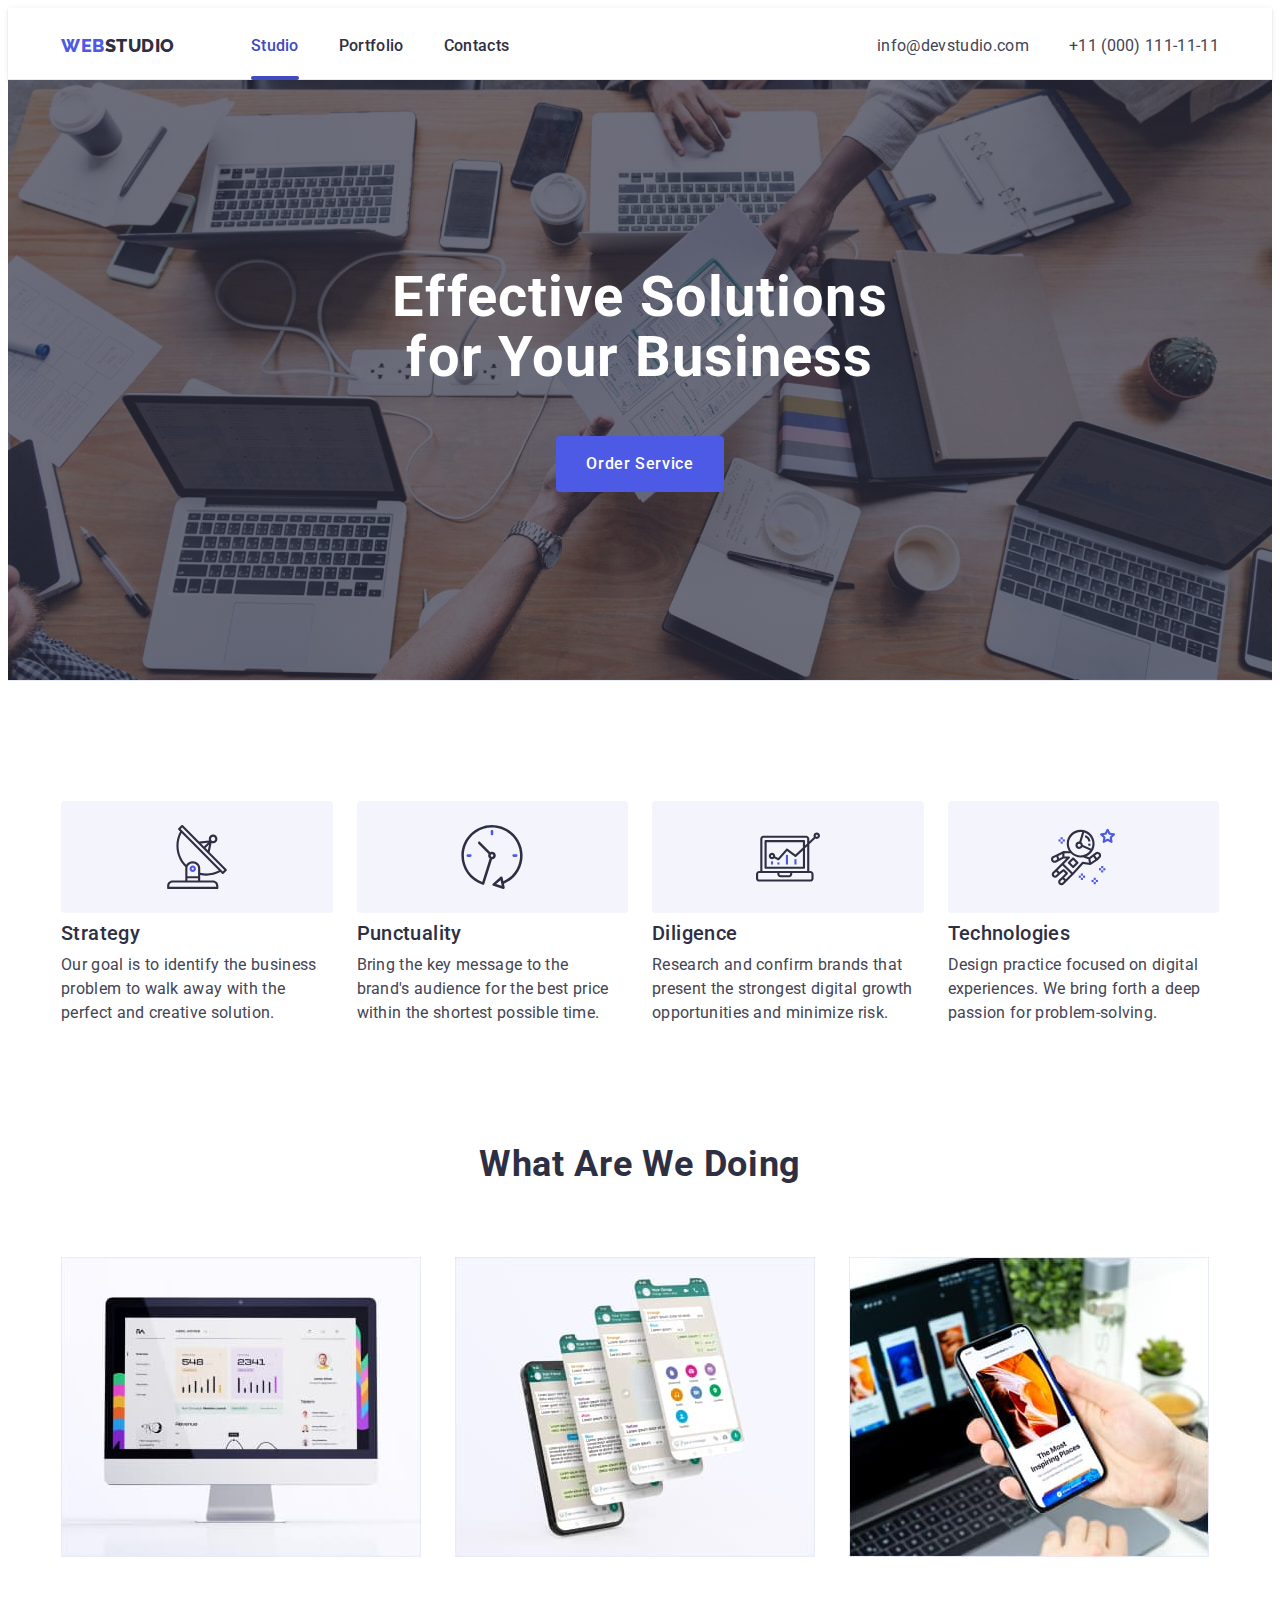
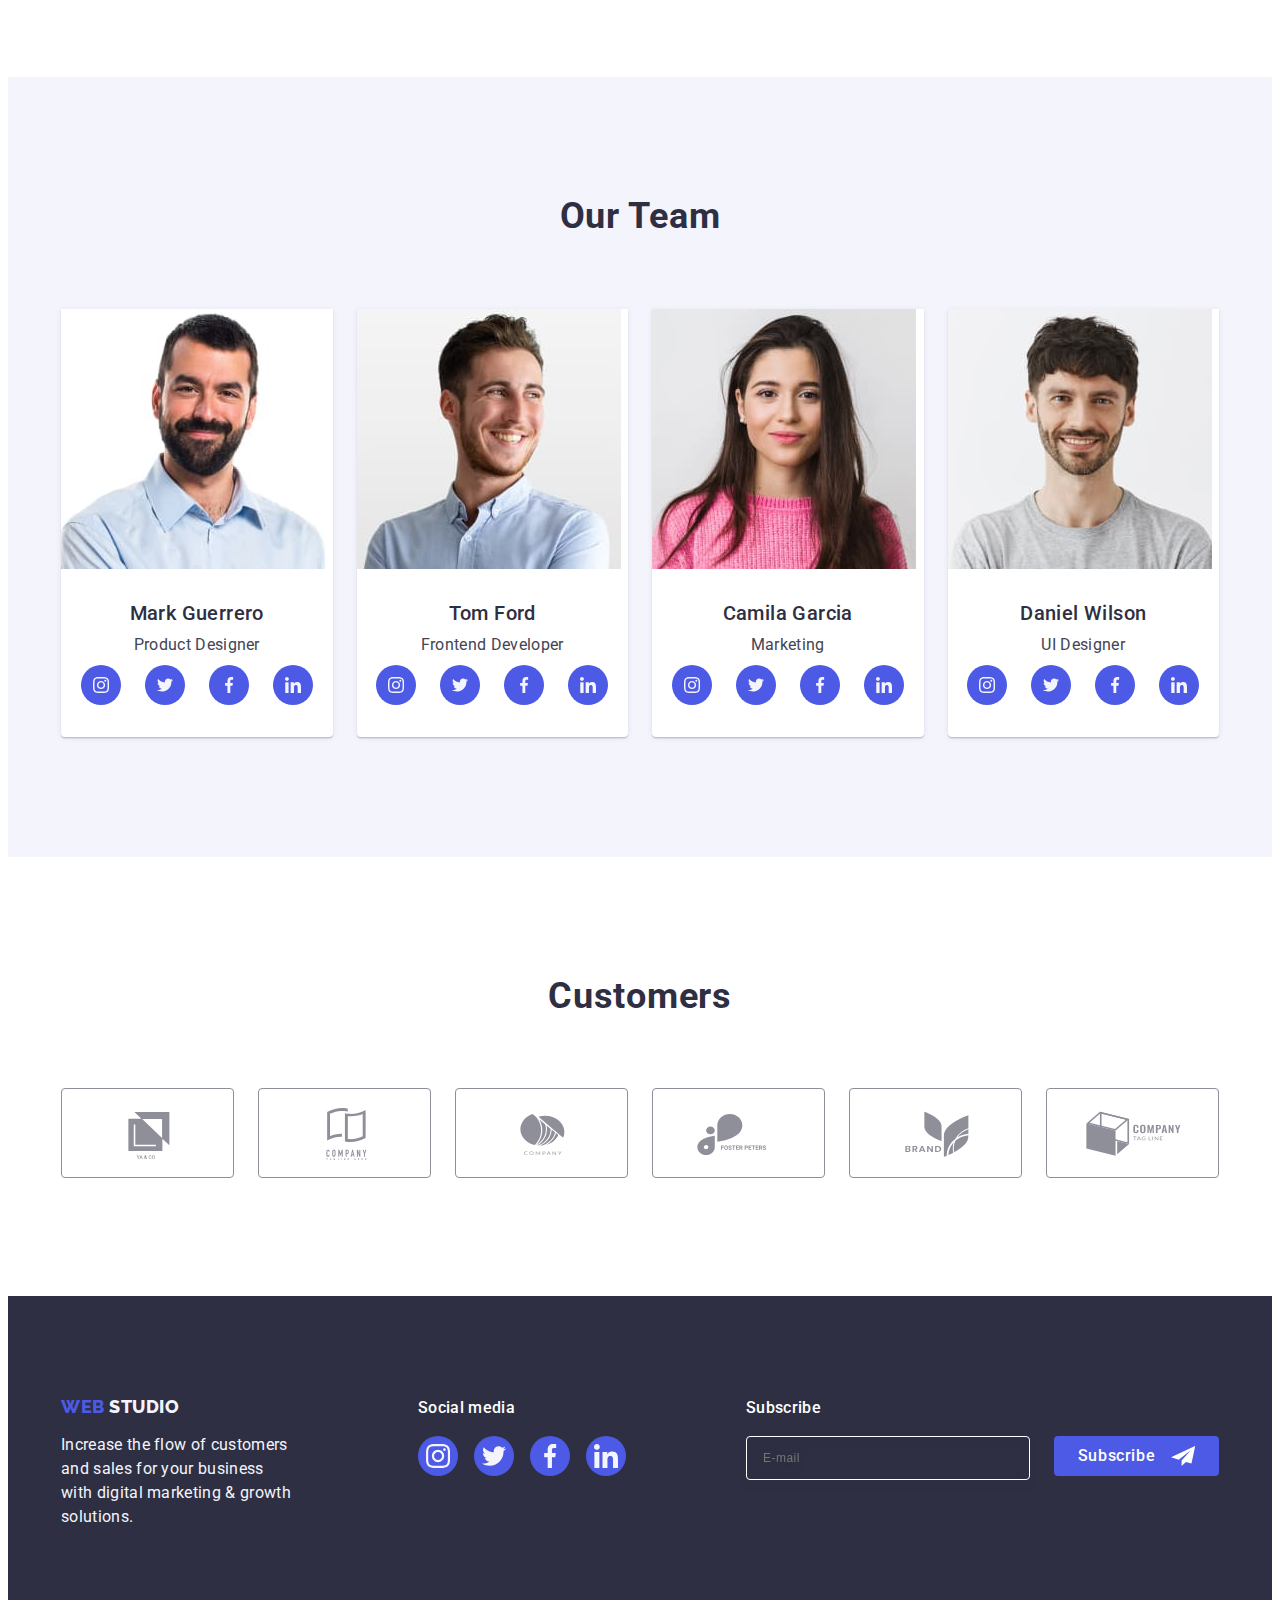
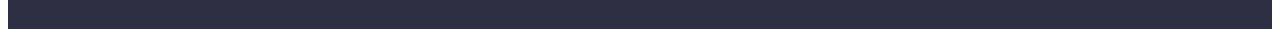
==== index.html @ f52eaccc "1" ====
<!DOCTYPE html>
<html lang="en">
  <head>
    <meta charset="UTF-8" />
    <meta http-equiv="X-UA-Compatible" content="IE=edge" />
    <meta name="viewport" content="width=device-width, initial-scale=1.0" />
    <title>Studio</title>
    <link rel="stylesheet" href="https://cdnjs.cloudflare.com/ajax/libs/modern-normalize/1.1.0/modern-normalize.min.css"
      integrity="sha512-wpPYUAdjBVSE4KJnH1VR1HeZfpl1ub8YT/NKx4PuQ5NmX2tKuGu6U/JRp5y+Y8XG2tV+wKQpNHVUX03MfMFn9Q=="
      crossorigin="anonymous" referrerpolicy="no-referrer" />
<link rel="preconnect" href="https://fonts.googleapis.com">
<link rel="preconnect" href="https://fonts.gstatic.com" crossorigin>
<link href="https://fonts.googleapis.com/css2?family=Raleway:wght@800&family=Roboto:wght@400;500;700;900&display=swap"
  rel="stylesheet">
    <link rel="stylesheet" href="./css/styles.css">
  </head>
  <body>
    <!-- head -->
    <header class="header-conteiner">
      <div class="page-header-conteiner container">
        <nav class="page-nav">
          <a class="logo link" href="./index.html">Web<span class="black-logo">Studio</span></a>
         <ul class="menu list">
          <li class="menu-item">
            <a class="menu-link link head-menu-title" href="./index.html">Studio</a>
         </li>
          <li class="menu-item">
           <a class="menu-link link" href="./portfolio.html">Portfolio</a>
         </li>
          <li class="menu-item">
           <a class="menu-link link" href="">Contacts</a>
         </li>
         </ul>
        </nav>
        <address class="emeil-tel">
          <ul class="list address-contact">
            <li>
              <a class="contacts-link link" href="mailto:info@devstudio.com">info@devstudio.com</a>
            </li> 
            <li>
              <a class="contacts-link link" href="tel:+110001111111">+11 (000) 111-11-11</a>
            </li>
          </ul>
        </address>
      </div>
    </header>
    <!-- Main -->
<main>
  <!-- titel  1-->
      <section class="section-head">
        <div class="container hero-fone">
        <h1 class="main-title">Effective Solutions for Your Business</h1>
        <button type="button" class="open-btn modal-btm" data-modal-open>Order Service</button>
      </div>
      </section>
      <!-- competencies 2 -->
     <section class="competencies">
      <div class="container">
      <h2 hidden class="big-titel">Our Advantages</h2>
      <ul class="list competencies-list">
        <li class="competencies-bloc"> 
          <div class="competencies-conainer">
          <svg width="64" height="64">
            <use href="./images/icons.svg#icon-Strategy"></use>
          </svg>
          </div>
          <h3 class="titel-list">Strategy</h3>
          <p class="paragraph-comp">
            Our goal is to identify the business problem to walk away with the
            perfect and creative solution.
          </p>
        </li>
        <li class="competencies-bloc">
          <div class="competencies-conainer">
          <svg width="64" height="64">
            <use href="./images/icons.svg#icon-Punctuality"></use>
          </svg>
        </div>
          <h3 class="titel-list">Punctuality</h3>
          <p class="paragraph-comp">
            Bring the key message to the brand's audience for the best price
            within the shortest possible time.
          </p>
        </li>
        <li class="competencies-bloc">
          <div class="competencies-conainer">
          <svg  width="64" height="64">
            <use href="./images/icons.svg#icon-Diligence"></use>
          </svg>
          </div>
          <h3 class="titel-list ">Diligence</h3>
          <p class="paragraph-comp">
           Research and confirm brands that present the strongest digital growth
           opportunities and minimize risk.
          </p>
        </li>
        <li class="competencies-bloc">
          <div class="competencies-conainer">
          <svg width="64" height="64">
            <use href="./images/icons.svg#icon-Technologies"></use>
          </svg>
          </div>
          <h3 class="titel-list">Technologies</h3>
          <p class="paragraph-comp">
            Design practice focused on digital experiences. We bring forth a deep
           passion for problem-solving.
          </p>
        </li>
      </ul>
    </div>
    </section>
    <!-- skills 3-->
    <section class="skils-box">
      <div class="container">
      <h2 class="big-titel">What are we doing</h2>
      <ul class="list competencies-list">
       <li class="skils-list"> 
          <img src="./images/pc.jpg" 
          alt="computer" 
          width="360"> 
        </li>
       <li class="skils-list"> 
         <img src="./images/application.jpg" 
          alt="application" 
          width="360"> 
        </li>
        <li class="skils-list"> 
          <img src="./images/smart.jpg" 
          alt="smartphone" 
          width="360"> 
        </li>
      </ul>
    </div>
    </section>
    <!-- Team 4 -->
    <section class="team-box">
      <div class="container">
      <h2 class="big-titel">Our Team</h2>
      <ul class="list people-img">
        <li class="people-list">
            <img src="./images/mark-guerrero.jpg" 
            alt="Mark Guerrero" 
            Width="264">
            <div class="name-prof">
            <h3 class="titel-list title-teame">Mark Guerrero</h3>
          <p class="small-text">Product Designer</p>
          <ul class="social-list">
            <li class="social-list-item list">
              <a rel="stylesheet" href="" class="social-list-link social-icon-bg">
                <svg class="social-list-icon" aria-label="icon instagram" width="16" height="16">
                  <use href="./images/icons.svg#icon-instagram"></use>
                </svg>
              </a>
            </li>
            <li class="social-list-item list">
              <a rel="stylesheet" href="" class="social-list-link social-icon-bg">
                <svg class="social-list-icon" aria-label="icon twitter" width="16" height="16">
                  <use href="./images/icons.svg#icon-twitter"></use>
                </svg>
              </a>
            </li>
            <li class="social-list-item list">
              <a rel="stylesheet" href="" class="social-list-link social-icon-bg">
                <svg class="social-list-icon" aria-label="icon facebook" width="16" height="16">
                  <use href="./images/icons.svg#icon-facebook"></use>
                </svg>
              </a>
            </li>
            <li class="social-list-item list">
              <a rel="stylesheet" href="" class="social-list-link social-icon-bg">
                <svg class="social-list-icon" aria-label="icon inkedin" width="16" height="16">
                  <use href="./images/icons.svg#icon-linkedin"></use>
                </svg>
              </a>
            </li>
          </ul>
            </div>
        </li>
        <li class="people-list">
          <img src="./images/tom-ford.jpg" 
          alt="Tom Ford" 
          Width="264">
          <div class="name-prof">
          <h3 class="titel-list title-teame">Tom Ford</h3>
          <p class="small-text">Frontend Developer</p>
          <ul class="social-list">
            <li class="social-list-item list">
              <a rel="stylesheet" href="" class="social-list-link social-icon-bg">
                <svg class="social-list-icon" aria-label="icon instagram" width="16" height="16">
                  <use href="./images/icons.svg#icon-instagram"></use>
                </svg>
              </a>
            </li>
            <li class="social-list-item list">
              <a rel="stylesheet" href="" class="social-list-link social-icon-bg">
                <svg class="social-list-icon" aria-label="icon twitter" width="16" height="16">
                  <use href="./images/icons.svg#icon-twitter"></use>
                </svg>
              </a>
            </li>
            <li class="social-list-item list">
              <a rel="stylesheet" href="" class="social-list-link social-icon-bg">
                <svg class="social-list-icon" aria-label="icon facebook" width="16" height="16">
                  <use href="./images/icons.svg#icon-facebook"></use>
                </svg>
              </a>
            </li>
            <li class="social-list-item list">
              <a rel="stylesheet" href="" class="social-list-link social-icon-bg">
                <svg class="social-list-icon" aria-label="icon inkedin" width="16" height="16">
                  <use href="./images/icons.svg#icon-linkedin"></use>
                </svg>
              </a>
            </li>
          </ul>
        </div>
        </li>
        <li class="people-list">
          <img src="./images/camila-garcia.jpg" 
          alt="Camila Garcia" 
          Width="264">
          <div class="name-prof">
          <h3 class="titel-list title-teame">Camila Garcia</h3> 
          <p class="small-text">Marketing</p>
          <ul class="social-list">
            <li class="social-list-item list">
              <a rel="stylesheet" href="" class="social-list-link social-icon-bg">
                <svg class="social-list-icon" aria-label="icon instagram" width="16" height="16">
                  <use href="./images/icons.svg#icon-instagram"></use>
                </svg>
              </a>
            </li>
            <li class="social-list-item list">
              <a rel="stylesheet" href="" class="social-list-link social-icon-bg">
                <svg class="social-list-icon" aria-label="icon twitter" width="16" height="16">
                  <use href="./images/icons.svg#icon-twitter"></use>
                </svg>
              </a>
            </li>
            <li class="social-list-item list">
              <a rel="stylesheet" href="" class="social-list-link social-icon-bg">
                <svg class="social-list-icon" aria-label="icon facebook" width="16" height="16">
                  <use href="./images/icons.svg#icon-facebook"></use>
                </svg>
              </a>
            </li>
            <li class="social-list-item list">
              <a rel="stylesheet" href="" class="social-list-link social-icon-bg">
                <svg class="social-list-icon" aria-label="icon inkedin" width="16" height="16">
                  <use href="./images/icons.svg#icon-linkedin"></use>
                </svg>
              </a>
            </li>
          </ul>
        </div>
        </li>
        <li class="people-list">
          <img src="./images/daniel-wilson.jpg" 
          alt="Daniel Wilson" 
          Width="264">
          <div class="name-prof">
          <h3 class="titel-list title-teame">Daniel Wilson</h3>
          <p class="small-text">UI Designer</p>
          <ul class="social-list">
            <li class="social-list-item list">
              <a rel="stylesheet" href="" class="social-list-link social-icon-bg">
                <svg class="social-list-icon" aria-label="icon instagram" width="16" height="16">
                  <use href="./images/icons.svg#icon-instagram"></use>
                </svg>
              </a>
            </li>
            <li class="social-list-item list">
              <a rel="stylesheet" href="" class="social-list-link social-icon-bg">
                <svg class="social-list-icon" aria-label="icon twitter" width="16" height="16">
                  <use href="./images/icons.svg#icon-twitter"></use>
                </svg>
              </a>
            </li>
            <li class="social-list-item list">
              <a rel="stylesheet" href="" class="social-list-link social-icon-bg">
                <svg class="social-list-icon" aria-label="icon facebook" width="16" height="16">
                  <use href="./images/icons.svg#icon-facebook"></use>
                </svg>
              </a>
            </li>
            <li class="social-list-item list">
              <a rel="stylesheet" href="" class="social-list-link social-icon-bg">
                <svg class="social-list-icon" aria-label="icon Linkedin" width="16" height="16">
                  <use href="./images/icons.svg#icon-linkedin"></use>
                </svg>
              </a>
            </li>
          </ul>
        </div>
        </li>
      </ul>
    </div>
    </section>
    <!--  COSTOMERS 5 -->
    <section class="customers-section">
      <div class="container customers-box">
        <h2 class="big-titel customers-title">Customers</h2>
          <ul class="svg-customers-list">
            <li class="svg-costomers-icon list">
              <a href="" class="customers-link">
                <svg class="svg-customers" width="104" height="56">
                  <use href="./images/icons.svg#icon-Logo"></use>
                </svg>
              </a>
            </li>
            <li class="svg-costomers-icon list">
              <a href="" class="customers-link">
                <svg class="svg-customers" width="104" height="56">
                  <use href="./images/icons.svg#icon-Logo2"></use>
                </svg>
              </a>
            </li>
            <li class="svg-costomers-icon list">
              <a href="" class="customers-link">
                <svg class="svg-customers" width="104" height="56">
                  <use href="./images/icons.svg#icon-Logo3"></use>
                </svg>
              </a>
            </li>
            <li class="svg-costomers-icon list">
              <a href="" class="customers-link">
                <svg class="svg-customers" width="104" height="56">
                  <use href="./images/icons.svg#icon-Logo4"></use>
                </svg>
              </a>
            </li>
            <li class="svg-costomers-icon list">
              <a href="" class="customers-link">
                <svg class="svg-customers" width="104" height="56">
                  <use href="./images/icons.svg#icon-Logo5"></use>
                </svg>
              </a>
            </li>
            <li class="svg-costomers-icon list">
              <a href="" class="customers-link">
                <svg class="svg-customers" width="104" height="56">
                  <use href="./images/icons.svg#icon-Logo6" ></use>
                </svg>
              </a>
            </li>
          </ul>
      </div>
    </section>
  </main>
  <!-- footer -->
    <footer class="foorer-box">
      <div class="container foorer-box-social">
        <div class="box-logo-footer">
          <a class="link logo link-footer" href="./index.html">Web <span class="white-logo">Studio</span></a>
          <p class="small-text white-text">
            Increase the flow of customers and sales for your business with digital marketing & growth solutions.
          </p>
        </div>
        <div>
          <p class="small-text tex-footer-p">Social media</p>
          <ul class="social-list social-list-footer">
            <li class="social-list-item list">
              <a rel="stylesheet" href="" class="social-list-link footer-br">
                <svg class="social-list-icon" aria-label="icon instagram" width="24" height="24">
                  <use href="./images/icons.svg#icon-instagram"></use>
                </svg>
              </a>
            </li>
            <li class="social-list-item list">
              <a rel="stylesheet" href="" class="social-list-link footer-br">
                <svg class="social-list-icon" aria-label="icon twitter" width="24" height="24">
                  <use href="./images/icons.svg#icon-twitter"></use>
                </svg>
              </a>
            </li>
            <li class="social-list-item list">
              <a rel="stylesheet" href="" class="social-list-link footer-br">
                <svg class="social-list-icon" aria-label="icon facebook" width="24" height="24">
                  <use href="./images/icons.svg#icon-facebook"></use>
                </svg>
              </a>
            </li>
            <li class="social-list-item list">
              <a rel="stylesheet" href="" class="social-list-link footer-br">
                <svg class="social-list-icon" aria-label="icon inkedin" width="24" height="24">
                  <use href="./images/icons.svg#icon-linkedin"></use>
                </svg>
              </a>
            </li>
          </ul>
        </div>
        <div class="box-footer-contacts">
        <p class="footer-container-titl">Subscribe</p>
        <form class="form-footer-container">
<label class="form-footer-email" for="user-email-footer">
<input name="user_email" class="form-email-footer"  
  placeholder="E-mail"
  type="email"
  id="user-email-footer">
</label>
<button class="footer-btn" type="submit">Subscribe
  <svg class="footer-form-icon" width="24" height="24">
    <use href="./images/icons.svg#icon-icon-send"></use>
  </svg>
</button>
        </form>
        </div>
      </div>
    </footer>
    <div class="beckdrop is-hidden" data-modal>
     
      <div class="modal">
        <button type="button" class="modal-close-btn" data-modal-close> 
          <svg class="modal-close-icon" width="8" height="8">
          <use href="./images/icons.svg#icon-close-btn"></use>
        </svg> 
      </button>
      <p class="form-title-text">Leave your contacts and we will call you back</p>
      <form class="modal-contact-form">
        <div class="container-label-icon">
       <label for="user-name" class="modal-open-form-fieled-wraper">
        <span class="contact-form-text-menu">Name</span>
      </label>
        <div class="contact-form-input-wraper">
        <input class="input-user-name contact-form-input"
        name="user-name"
        id="user-name"
        type="text"
        required 
        pattern="[a-zA-Zа-яА-ЯіІїЇєЄґҐ`]+" 
        >
        <svg class="form-icon-svg" width="18" height="24">
          <use href="./images/icons.svg#icon-man-svg"></use>
        </svg>
      </div>
    </div>
    <div class="container-label-icon">
       <label for="user-tel" class="modal-open-form-fieled-wraper">
        <span class="contact-form-text-menu">Phone</span>
      </label>
        <div class="contact-form-input-wraper">
        <input class="input-user-name contact-form-input"
        id="user-tel"
        type="tel"
        name="user_tel" required 
        pattern="[0-9]{3}-[0-9]{3}-[0-9]{2}-[0-9]{2}"
        title="xxx-xxx-xx-xx"
        >
        <svg class="form-icon-svg" width="18" height="24">
          <use href="./images/icons.svg#icon-tel-svg"></use>
        </svg>
      </div>
      </div>
      <div class="container-label-icon">
       <label for="user-email" class="modal-open-form-fieled-wraper">
        <span class="contact-form-text-menu">Email</span>
      </label>
        <div class="contact-form-input-wraper">
        <input class="input-user-name contact-form-input"
        type="email"
        id="user-email"
        name="user_email" required>
        <svg class="form-icon-svg" width="18" height="24">
          <use href="./images/icons.svg#icon-envelope"></use>
        </svg>
        </div>
      </div>
      <div class="form-text-title">
        <label for="user-comment" class="modal-open-form-fieled-wraper">
         <span class="contact-form-text-menu">Comment</span>
        </label>
      <textarea class="contact-form-massage" 
      id="user-comment"
      name="user-comment"
      placeholder="Text input"
      ></textarea>
    </div>
    <div class="modal-form-checkbox">
      <input id="user-privacy" type="checkbox" class="contact-form-checkbox visually-hidden" name="user-privacy" value="true" required>
    <label for="user-privacy" class="modal-checkbox">
     <span class="form-modal-checkbox">
      <svg width="10" height="8">
      <use href="./images/icons.svg#icon-Checkbox"></use>
     </svg>
    </span>I accept the terms and conditions of the
    <a class="modal-form-link" href="#">Privacy Policy</a>
    </label>
    
    </div>
        <button type="submit" class="contact-form-submit">Send</button>
      </form>
      </div>
    </div>
    <script src="./js/modal.js"></script>
  </body>
</html>
---- css/styles.css ----
:root{
--font-family: inherit;
--accent-color:#404bbf;
--black-logo-titl:#2E2F42;
--icon-color:#f4f4fd;
--svg-icon-logo:#8e8f99;
--transition-duration-and-funk: 250ms cubic-bezier(0.4, 0, 0.2, 1);
--texh-decoration-small: #8e8f99;
--checkbox-decoration: #ffffff;
--checkbox-link-text-color: #4d5ae5;
}


body{
   font-family: 'Roboto', sans-serif;
     background-color: #FFFFFF;
    color: #434455
}
.list{
    list-style: none;
    padding-left: 0;
}
.link{
    text-decoration: none;
}
/* ===========================flexbox-default=============== */

h1,h2,h3,h4,p{
    margin-top: 0;
    margin-bottom: 0;
}
ul,ol{
    margin-top: 0;
    margin-bottom: 0;
    margin-left: 0;
}
img{
    display: block;
}

/* ============================containers======================== */
.container{
    width: 1158px;
    padding-left: 15px;
    padding-right: 15px;
    margin: 0 auto;
    
}

/* ======================buttons=================== */
button{
    cursor: pointer;
}
.open-btn{
        padding:15px 30px ;
        font-weight: 500;
        font-size: 16px;
        line-height: 1.5;
        display: flex;
        align-items: center;
        text-align: center;
        letter-spacing: 0.04em;
        border-radius: 4px;
       
}
.btn-filtr{
    position: relative;
    font-family: "Roboto", sans-serif;
    padding: 12px 24px;
    border-radius: 4px;
    border: 1px solid #e7e9fc;
    color: #4D5AE5;
    background: #F4F4FD;
    transition: color var(--transition-duration-and-funk), background-color var(--transition-duration-and-funk), border-color var(--transition-duration-and-funk), box-shadow var(--transition-duration-and-funk);
    
}
.btn-filtr:hover{
    box-shadow: 0px 3px 1px rgba(0, 0, 0, 0.1), 0px 2px 1px rgba(0, 0, 0, 0.08), 0px 2px 2px rgba(0, 0, 0, 0.12);
}

.btn-filtr:hover{
border: 1px solid transparent;
color: #FFFFFF;
background:var(--accent-color);
}
.btn-filtr:focus{
    border: 1px solid transparent;
    color: #FFFFFF;
        background:var(--accent-color);
        box-shadow: 0px 3px 1px rgba(0, 0, 0, 0.1), 0px 2px 1px rgba(0, 0, 0, 0.08), 0px 2px 2px rgba(0, 0, 0, 0.12);
            border-radius: 4px;
}

.modal-btm:hover{
    background:var(--accent-color);
}
.modal-btm:focus{
    background:var(--accent-color);
}
.modal-btm{
    font-family: "Roboto", sans-serif;
    color: #FFFFFF;
    background: #4D5AE5;
    display: block;
    height: 56px;
    border: none;
    margin-left: auto;
    margin-right: auto;
    transition: background-color var(--transition-duration-and-funk);
}
.modal-btm:hover{
    box-shadow: 0px 4px 4px rgba(0, 0, 0, 15);
}
.modal-btm:focus{
    box-shadow: 0px 4px 4px rgba(0, 0, 0, 15);
}
/*============================= header ==========================*/

.logo {
        font-family: 'Raleway', sans-serif;
        font-weight: 800;
        font-size: 18px;
        line-height: 1.17;
        display: flex;
        align-items: center;
        letter-spacing: 0.03em;
        text-transform: uppercase;
        color: #4D5AE5;
        }
.black-logo{
    color:var(--black-logo-titl);
}
.white-logo{
    color: #F4F4FD;
}


.menu{
    font-weight: 500;
    font-size: 16px;
    line-height: 1.5;
    letter-spacing: 0.02em;
    position: relative;
    
}
.menu-link{
    position: relative;
    padding: 24px 0;
    font-style: normal;
    font-weight: 500;
    font-size: 16px;
    line-height: 1.5;
    letter-spacing: 0.02em;
    color: #2E2F42;
    transition: color var(--transition-duration-and-funk);
    
}
.menu-link:focus{
    color: #404bbf;
}
.menu-link:hover{
    color: var(--accent-color);
}
.head-menu-title{
    color: #404bbf;
}
.head-menu-title::after{
    content:"";
    position: absolute;
    left: 0;
    bottom: -1px;
    height: 4px;
    background-color: var(--accent-color);
    border-radius: 2px;
    width: 100%;
    
    
}
.contacts-link{
    font-weight: 400;
    font-size: 16px;
    line-height: 1.5;
    letter-spacing: 0.02em;
    color: #434455;
    transition: color var(--transition-duration-and-funk);
}
.contacts-link:hover{
    color: #404bbf;
}
.contacts-link:focus{
    color: var(--accent-color);
}
.emeil-tel{
font-style: normal;
}


/* =========================header-flexbox=================*/
.page-header-conteiner{
    display:flex;
    align-items: center;
    justify-content: space-between;
    transition: box-shadow var(--transition-duration-and-funk);
    
}
.header-conteiner{
    border-bottom: 1px solid #E7E9FC;
        box-shadow: 0px 2px 1px rgba(46, 47, 66, 0.08), 0px 1px 1px rgba(46, 47, 66, 0.16), 0px 1px 6px rgba(46, 47, 66, 0.08);
}
nav{
    align-items: center;
}
.page-nav{
display: flex;
}
.menu{
display: flex;
gap: 40px
}

.logo{
    margin-right: 76px;
}


.address-contact{
display: flex;
gap: 40px;
}
header{
    padding-top: 25.5px;
    padding-bottom: 21.5px;
    border-bottom: 1px solid #e7e9fc;
}
/*==================== titel========================= */


.main-title{
    margin-bottom: 48px;
    margin-left: auto;
    margin-right: auto;
    font-size: 56px;
    line-height: 1.07;
    letter-spacing: 0.02em;
    max-width: 496px;
    color: #FFFFFF;
    text-align: center;
}
/* flexbox ======================title =========================================*/
.section-head{
    background: #2E2F42;
    max-width: 1440px;
    padding-top: 188px;
    padding-bottom: 188px;
    border-bottom: 1px solid #e7e9fc;
    background-image: linear-gradient(rgba(46, 47, 66, 0.7),rgba(46, 47, 66, 0.7)), url("../images/hero/hero-image.jpg");
        background-size: cover;
        background-position: center;
        background-repeat: no-repeat;
        margin: 0 auto;
}


/*=================================== competencies================================== */

.titel-list{
        font-weight: 500;
        font-size: 20px;
        line-height: 1.2;
        letter-spacing: 0.02em;
        margin-bottom: 8px;
        color: #2E2F42;
}
.small-text{
    font-weight: 400;
        font-size: 16px;
        line-height: 1.5;
        letter-spacing: 0.02em;
        
        order: 1;
        flex-grow: 0;
        color: #434455;
}
.competencies{
padding: 120px 0;
}
.competencies-list{
display: flex;
gap: 24px;
}
.paragraph-comp{
font-weight: 400;
    font-size: 16px;
    line-height: 1.5;
    letter-spacing: 0.02em;
    color: #434455;
    flex: none;
    order: 1;
    flex-grow: 0;
    width: 264px;
        height: 72px;
}
.competencies-conainer{
    display: flex;
    align-items: center;
    justify-content: center;
    height: 112px;
    background-color: #f4f4fd;
    border-radius: 4px;
    margin-bottom: 8px;
}

.social-icon-bg:hover{
    background: var(--accent-color);
}
.social-icon-bg:focus{
background: var(--accent-color);
}
.social-list-icon{
    fill: var(--icon-color);
}
.competencies-bloc{
    flex-basis: calc((100% - 3 * 24px) / 4);
}
.social-list-item{
    gap: 24px;
}

/* ==========================skills ========================*/
.skils-box{
    padding-bottom: 120px;
}
.skils-list{
    flex-basis: calc((100% - 48px) / 3);
}
.big-titel{
    font-weight: 700;
        font-size: 36px;
        line-height: 1.11;
        text-align: center;
        letter-spacing: 0.02em;
        text-transform: capitalize;
        margin-bottom: 72px;
         color: #2E2F42;
}
/*============================= Team========================== */
.team-box{
    padding-top: 120px;
    padding-bottom: 120px;
    background: #F4F4FD;
    margin: 0 auto;
}
.people-img{
    display: flex;
    gap: 24px;
    
}
.social-app{
    width: 10em;
        margin: 1em auto;
        background: silver;
        border-radius: 50%;
        background-color: #404bbf;
}
.people-list{
    text-align: center;
border-radius: 0px 0px 4px 4px;
width: calc((100% - 48px) / 3);
box-shadow: 0px 1px 6px rgba(46, 47, 66, 0.08), 0px 1px 1px rgba(46, 47, 66, 0.16), 0px 2px 1px rgba(46, 47, 66, 0.08);
background: #FFFFFF;
}
.name-prof{
    padding: 32px 0;
}

.title-teame{
margin-bottom: 8px;
}
.social-list{
    display: flex;
    justify-content: center;
    gap: 24px;
    padding-left: 0px;
margin-top: 8px;
}
.social-list-link{
    display: flex;
    justify-content: center;
    align-items: center;
    width: 40px;
    height: 40px;
    border-radius: 50%;
    background-color: #4D5AE5;
    transition: background-color var(--transition-duration-and-funk);
    
    

}
/* ============================COSTOMERS ===============================*/

.customers-section{
    padding-bottom: 120px;
    padding-top: 120px;
}
.customers-title{
    line-height: 1.1;
}
.svg-costomers-icon{
display: flex;
    justify-content: center;
width: calc((100% - 120px) / 6);
height: 88px;
}
.svg-customers-list{
    display: flex;
        justify-content: center;
        gap: 24px;
        padding-left: 0px;
        margin-top: 8px;
        fill: currentColor;
}
.customers-link{
    width: 100%;
    height: 100%;
    display: flex;
    justify-content: center;
    align-items: center;
    color: var(--svg-icon-logo);
    border: 1px solid #8e8f99;
    border-radius: 4px;
    fill: #8E8F99;;
    transition: border-color var(--transition-duration-and-funk), color var(--transition-duration-and-funk);

}
.customers-link:hover{
    color: var(--accent-color) ;
    border-color:var(--accent-color);
    fill: #404BBF;
}
.customers-link:focus{
    color: var(--accent-color);
    border-color: var(--accent-color);
    fill: #404BBF;
}
 /*================================== MODAL-FORM-CONTENT */
 .form-title-text{
        font-weight: 500;
        font-size: 16px;
        line-height: 1.5;
        margin-bottom: 16px;
        text-align: center;
        letter-spacing: 0.02em;
        color: var(--black-logo-titl);
 }
 .container-label-icon{
    margin-bottom: 8px;
    
 }
 .modal-open-form-fieled-wraper,
 .modal-checkbox{
    display: block;
    margin-bottom: 4px;
    font-size: 12px;
    line-height: 1.17;
    letter-spacing: 0.04em;
    color: var(--texh-decoration-small);
    
 }
 .modal-open-form-fieled-wraper{
    color: var(--svg-icon-logo);
 }
.input-user-name{
    width: 100%;
    height: 40px;
    background-color: transparent;
    outline: transparent;
    padding-left: 38px;
    outline: none;
    transition: border-color 250ms cubic-bezier(0.4, 0, 0.2, 1);
    border: 1px solid rgba(46, 47, 66, 0.4);
    border-radius: 4px;
}
.input-user-name:focus{
    border-color: #4D5AE5;
}
.input-user-name:focus + .form-icon-svg {
    fill: #4D5AE5;
}
 .contact-form-input-wraper{
    position: relative;
    height: 100%;
    width: 360px;
 }
 .contact-form-input{
    width: 100%;
    height:40px;
    border: 1px solid rgba(46, 47, 66, 0.4);
    border-radius: 4px;
    outline: transparent;
    
 }
 .contact-form-text-menu{
    font-weight: 400;
        font-size: 12px;
        line-height: 14px;
        letter-spacing: 0.01em;
        color: #8E8F99;
 }
 .contact-form-massage{
    resize: none;
    font-size: 12px;
    line-height: 1.17;
    letter-spacing: 0.04em;
    color: rgba(46, 47, 66, 0.4);
    width: 100%;
    height: 120px;
    border: 1px solid rgba(46, 47, 66, 0.2);
        border-radius: 4px;
        background-color: transparent;
        outline: transparent;
        padding: 8px 16px;
        transition: border-color var(--transition-duration-and-funk);
 }
 .contact-form-massage:focus {
    border-color: #4D5AE5;
 }
 .contact-form-submit{
    display: block;
    font-weight: 500;
    line-height: 1.5;
    letter-spacing: 0.04em;
    background: #4D5AE5;
        border-radius: 4px;
        min-width: 169px;
            height: 56px;
            color: #FFFFFF;
            margin-left: auto;
                margin-right: auto;
                margin-top: 24px;
                margin-bottom: 24px;
                background: #4D5AE5;
                border: none;
                transition: background-color var(--transition-duration-and-funk);

 }
 .contact-form-submit:hover{
    background: #404BBF;
    box-shadow: 0px 4px 4px rgba(0, 0, 0, 0.15);
        border-radius: 4px;
    
 }
 .contact-form-submit:focus {
     background: #404BBF;
    box-shadow: 0px 4px 4px rgba(0, 0, 0, 0.15);
        border-radius: 4px;
    }
 .form-icon-svg{
    display: block;
    position: absolute;
    top: 50%;
    left: 16px;
    transform: translateY(-50%);
    transition: fill 250ms cubic-bezier(0.4, 0, 0.2, 1);
 }
.form-icon-svg:checked +.input-user-name{
    fill: #4D5AE5;
}
 .contact-form-input-wraper{
    position: relative;
    display: block;
 }
 .modal-form-checkbox{
    margin-bottom: 24px;

 }
 .form-text-title{
    margin-bottom: 16px;
 }
.form-modal-checkbox{
    width: 16px;
    height: 16px;
    margin-right: 8px;
    border: 1px solid rgba(46, 47, 66, 0.4);
    border-radius: 2px;
    display: inline-flex;
    align-items: center;
    justify-content: center;
    fill: transparent;
}
.contact-form-checkbox:checked + .modal-checkbox >.form-modal-checkbox {
    background-color:var(--accent-color);
    border: none;
    fill: var(--checkbox-decoration);
    border-color: var(--accent-color);
}
.modal-form-link{
    color: var(--checkbox-link-text-color);
}
.contact-form-checkbox{
    visibility: hidden;
}

/*============================= footer===========================*/
.foorer-box{
    padding: 100px 0;
    background: #2E2F42;
}
.link-footer{
    display: inline-block;
    margin-bottom: 16px;
}

.white-text{
    max-width: 264px;
    color: #F4F4FD;
}
.footer-br:hover{
    background: #31D0AA;
}
.footer-br:focus{
    background: #31D0AA;
}
.foorer-box-social{
    display: flex;
    align-items: baseline;
    gap: 120px;
}
.tex-footer-p{
    color: #FFFFFF;
    font-weight: 500;
    margin-bottom: 16px;
}

.social-list-footer{
    gap: 16px;
}

.footer-container-titl{
    margin-bottom: 16px;
    font-weight: 500;
    font-size: 16px;
    line-height: 1.5;
    letter-spacing: 0.02em;
    color: #ffffff;
}
.form-footer-container{
    display:flex;
}
.orm-footer-email{
    margin-right: 24px;
}
.form-email-footer{
    width: 264px;
    height: 40px;
    border: 1px solid #ffffff;
    background-color: transparent;
    font-size: 12px;
    line-height: 1.5;
    letter-spacing: 0.04em;
    padding-left: 16px;
    filter: drop-shadow(0px 4px 4px rgba(0, 0, 0, 0.15));
    border-radius: 4px;
    color: #ffffff;
    placeholde: color #ffffff;
}
.footer-btn{
    display: flex;
min-width: 165px;
height: 40px;
justify-content: center;
align-items: center;
font-family: "Roboto", sans-serif;
font-size: 16px;
line-height: 1.5;
font-weight: 500;
letter-spacing: 0.04em;
color: #ffffff;
cursor: pointer;
background-color: #4D5AE5;
border: none;
border-radius: 4px;
}
.footer-form-icon{
margin-left: 16px;
}
.form-footer-email{
    margin-right: 24px;
}
/* =======================PORTFOLIO============================ */

/* ===========================MAIN ================================*/


.filter-btn{
padding: 96px 0 120px;
}
.btn-list{
    display: flex;
    justify-content: center;
    gap: 24px;
    margin-bottom: 72px
}
.project-portfolio{
display: flex;
flex-wrap: wrap;
column-gap: 24px;
row-gap: 48px;


}
.list-item-portfolio{
    transition: box-shadow var(--transition-duration-and-funk);
}
.list-item-portfolio:hover{
    box-shadow: 0px 1px 6px rgba(46, 47, 66, 0.08), 0px 1px 1px rgba(46, 47, 66, 0.16), 0px 2px 1px rgba(46, 47, 66, 0.08);
        border-radius: 0px 0px 4px 4px;
      
        
}
.list-item-portfolio{
    width: calc((100% - 48px)/3);
    
}
.emloyees-list-img-portfolio{
    position: relative;
    overflow: hidden;
    


}
.link-portfolio:hover .overlay,
.link-portfolio:focus .overlay {
    transform: translateY(0%)
}
.overlay{
    position: absolute;
    line-height: 1.5;
    letter-spacing: 0.02em;
    width: 100%;
    height: 100%;
    top: 0;
    left: 0;
    overflow: scroll;
    overflow: auto;
    background-color:#4D5AE5;;
    padding: 40px 32px;
    transform: translateY(100%);
    color: #F4F4FD;
    transition: transform var(--transition-duration-and-funk);

}
.item-box{
padding: 32px 16px;
border: 1px solid #e7e9fc;
border-top: none;
}
.link-portfolio{
    display: block;
    transition:box-shadow var(--transition-duration-and-funk);
}
.link-portfolio:hover{
    box-shadow: 0px 1px 6px rgba(46, 47, 66, 0.08), 0px 1px 1px rgba(46, 47, 66, 0.16), 0px 2px 1px rgba(46, 47, 66, 0.08);
}
.link-portfolio:focus{
    box-shadow: 0px 1px 6px rgba(46, 47, 66, 0.08), 0px 1px 1px rgba(46, 47, 66, 0.16), 0px 2px 1px rgba(46, 47, 66, 0.08);
}


.beckdrop{
    position: fixed;
    top: 0;
    left: 0;
    width: 100%;
    height: 100%;
    background-color: rgba(46, 47, 66, 0.4);
    transition: opacity var(--transition-duration-and-funk), visibility var(--transition-duration-and-funk);

}
.modal{
    width: 408px;
    min-height: 576px;
    background-color:#FCFCFC; 
    position: absolute;
    top: 50%;
    left: 50%;
    transform: translate(-50%, -50%);
    box-shadow: 0px 1px 1px rgba(0, 0, 0, 0.14),
        0px 1px 3px rgba(0, 0, 0, 0.12),
        0px 2px 1px rgba(0, 0, 0, 0.2);
        border-radius: 4px;
        padding: 72px 24px 24px 24px;
        transition: transform var(--transition-duration-and-funk);

}
.modal-close-btn{
    position: absolute;
    top: 24px;
    right: 24px;
    display: flex;
    align-items: center;
    justify-content: center;
    width: 24px;
    height: 24px;
    padding: 0;
    background: #E7E9FC;
        border: 1px solid rgba(0, 0, 0, 0.1);
        border-radius: 50%;
        transition: background-color var(--transition-duration-and-funk), border var(--transition-duration-and-funk);
}
.modal-close-btn:hover,
.modal-close-btn:focus{
    background: #404BBF;
    border: none;
    fill: #ffffff
}
.is-hidden{
    opacity: 0;
    visibility: hidden;
    pointer-events: none;
}
.modal-close-icon{
    transition: fill var(--transition-duration-and-funk);
}
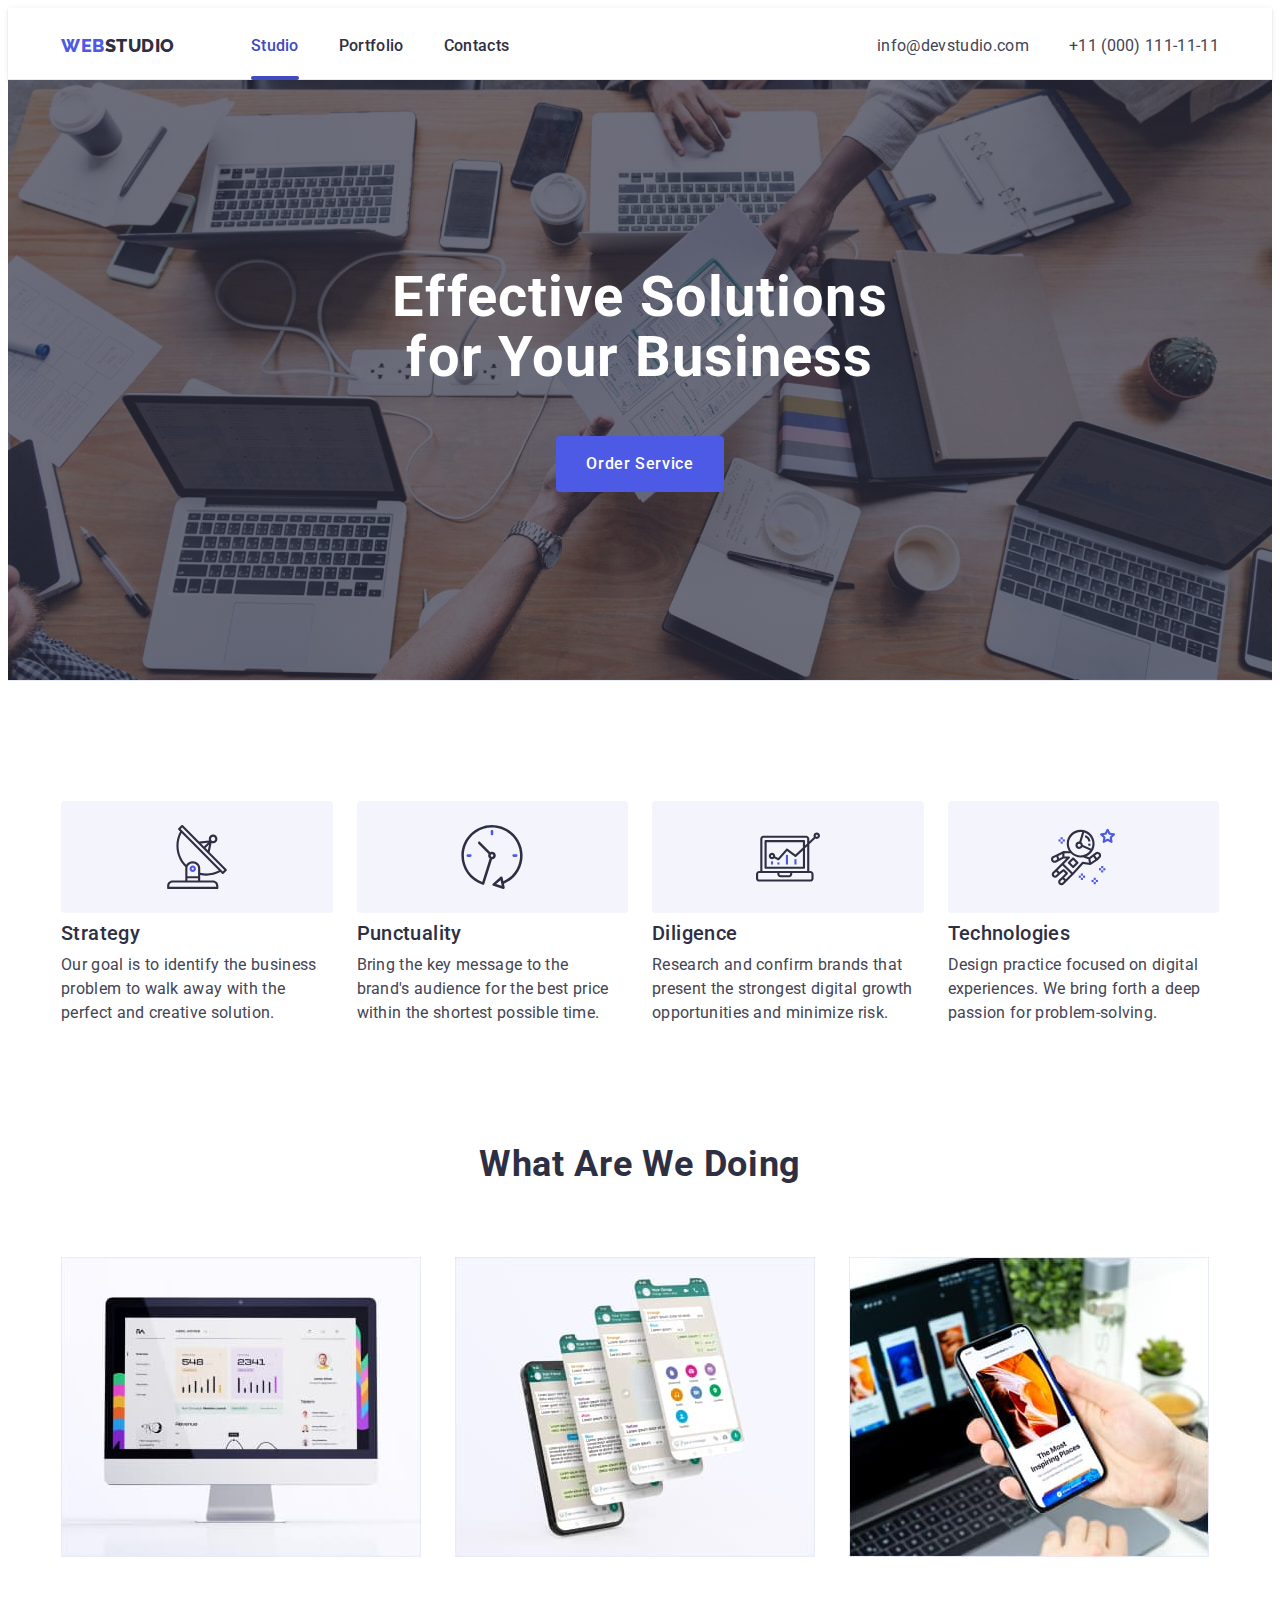
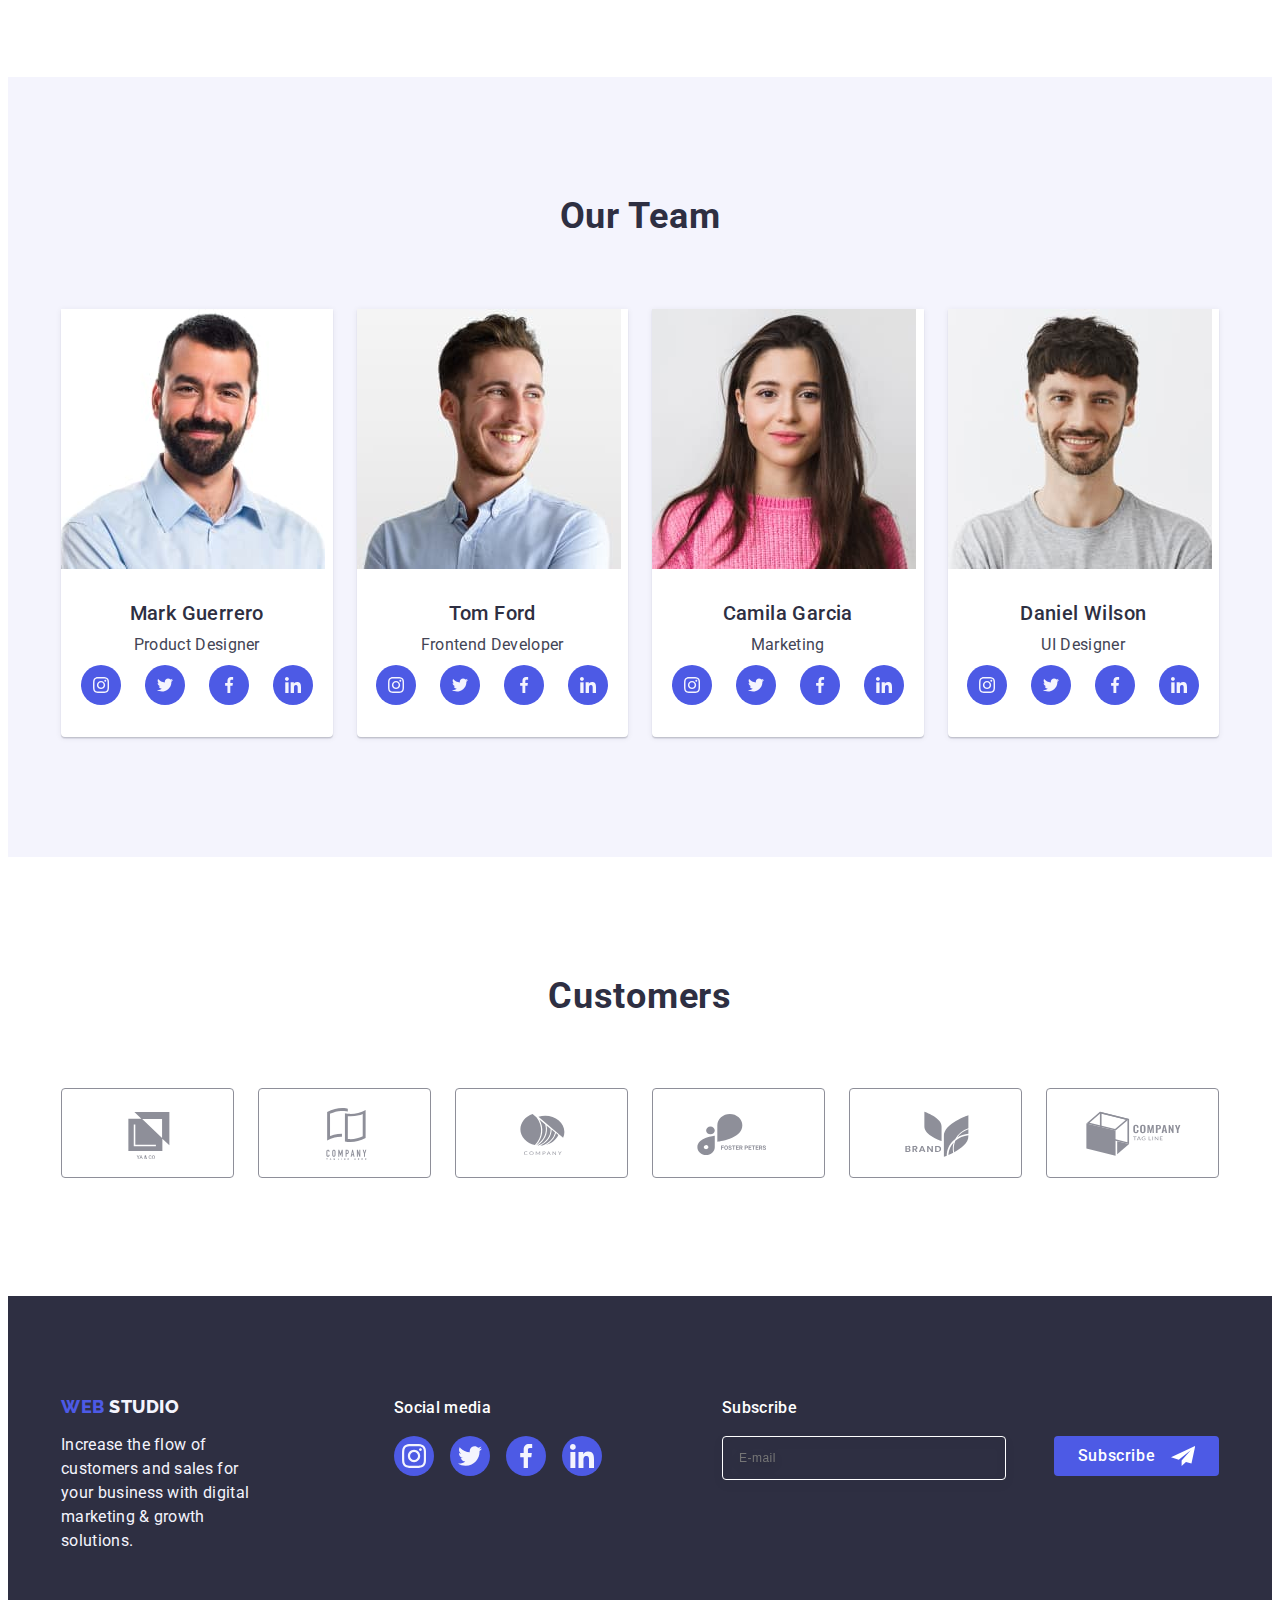
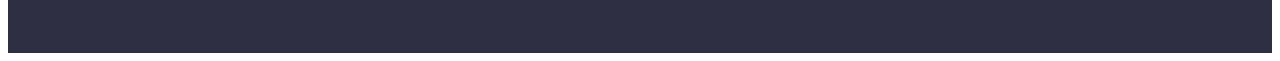
==== commit 291a0f1d: "1111" ====
--- a/index.html
+++ b/index.html
@@ -393,7 +393,7 @@
         <p class="footer-container-titl">Subscribe</p>
         <form class="form-footer-container">
 <label class="form-footer-email" for="user-email-footer">
-<input name="user_email" class="form-email-footer"  
+<input name="user" class="form-email-footer"  
   placeholder="E-mail"
   type="email"
   id="user-email-footer">
@@ -430,7 +430,7 @@
         pattern="[a-zA-Zа-яА-ЯіІїЇєЄґҐ`]+" 
         >
         <svg class="form-icon-svg" width="18" height="24">
-          <use href="./images/icons.svg#icon-man-svg"></use>
+          <use href="./images/icons.svg#icon-Vector-man"></use>
         </svg>
       </div>
     </div>
@@ -476,10 +476,10 @@
       ></textarea>
     </div>
     <div class="modal-form-checkbox">
-      <input id="user-privacy" type="checkbox" class="contact-form-checkbox visually-hidden" name="user-privacy" value="true" required>
+      <input id="user-privacy" type="checkbox" class="visually-hidden" name="user-privacy" value="true" required>
     <label for="user-privacy" class="modal-checkbox">
      <span class="form-modal-checkbox">
-      <svg width="10" height="8">
+      <svg class="icon-checkbox-custom" width="10" height="8">
       <use href="./images/icons.svg#icon-Checkbox"></use>
      </svg>
     </span>I accept the terms and conditions of the
--- a/css/styles.css
+++ b/css/styles.css
@@ -588,7 +588,7 @@
     justify-content: center;
     fill: transparent;
 }
-.contact-form-checkbox:checked + .modal-checkbox >.form-modal-checkbox {
+.visually-hidden:checked + .modal-checkbox > .form-modal-checkbox > .icon-checkbox-custom {
     background-color:var(--accent-color);
     border: none;
     fill: var(--checkbox-decoration);
@@ -597,9 +597,20 @@
 .modal-form-link{
     color: var(--checkbox-link-text-color);
 }
-.contact-form-checkbox{
-    visibility: hidden;
-}
+.visually-hidden {
+    /* position: absolute;
+    width: 1px;
+    height: 1px;
+    margin: -1px;
+    border: 0;
+    padding: 0;
+
+    white-space: nowrap;
+    clip-path: inset(100%);
+    clip: rect(0 0 0 0);
+    overflow: hidden; */
+}
+
 
 /*============================= footer===========================*/
 .foorer-box{
@@ -646,6 +657,7 @@
 }
 .form-footer-container{
     display:flex;
+    gap: 24px;
 }
 .orm-footer-email{
     margin-right: 24px;
@@ -662,10 +674,9 @@
     filter: drop-shadow(0px 4px 4px rgba(0, 0, 0, 0.15));
     border-radius: 4px;
     color: #ffffff;
-    placeholde: color #ffffff;
 }
 .footer-btn{
-    display: flex;
+display: flex;
 min-width: 165px;
 height: 40px;
 justify-content: center;
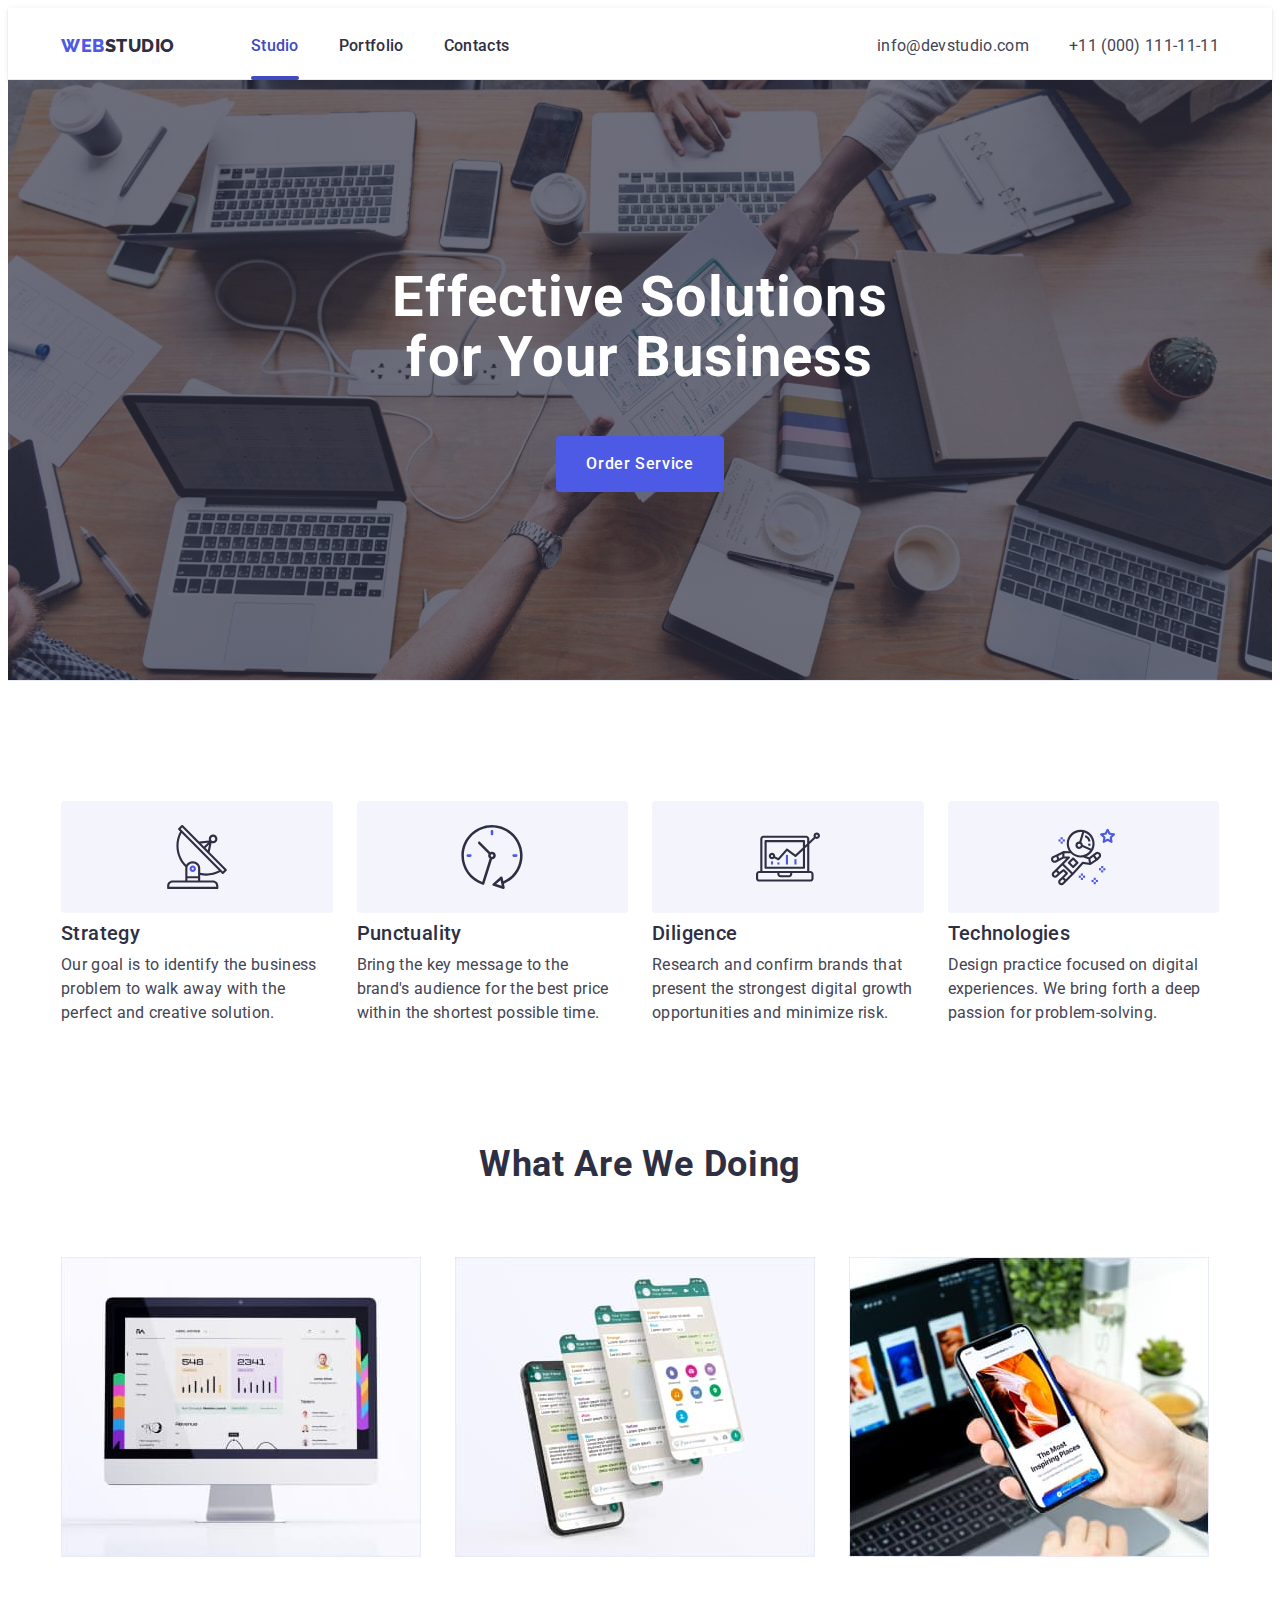
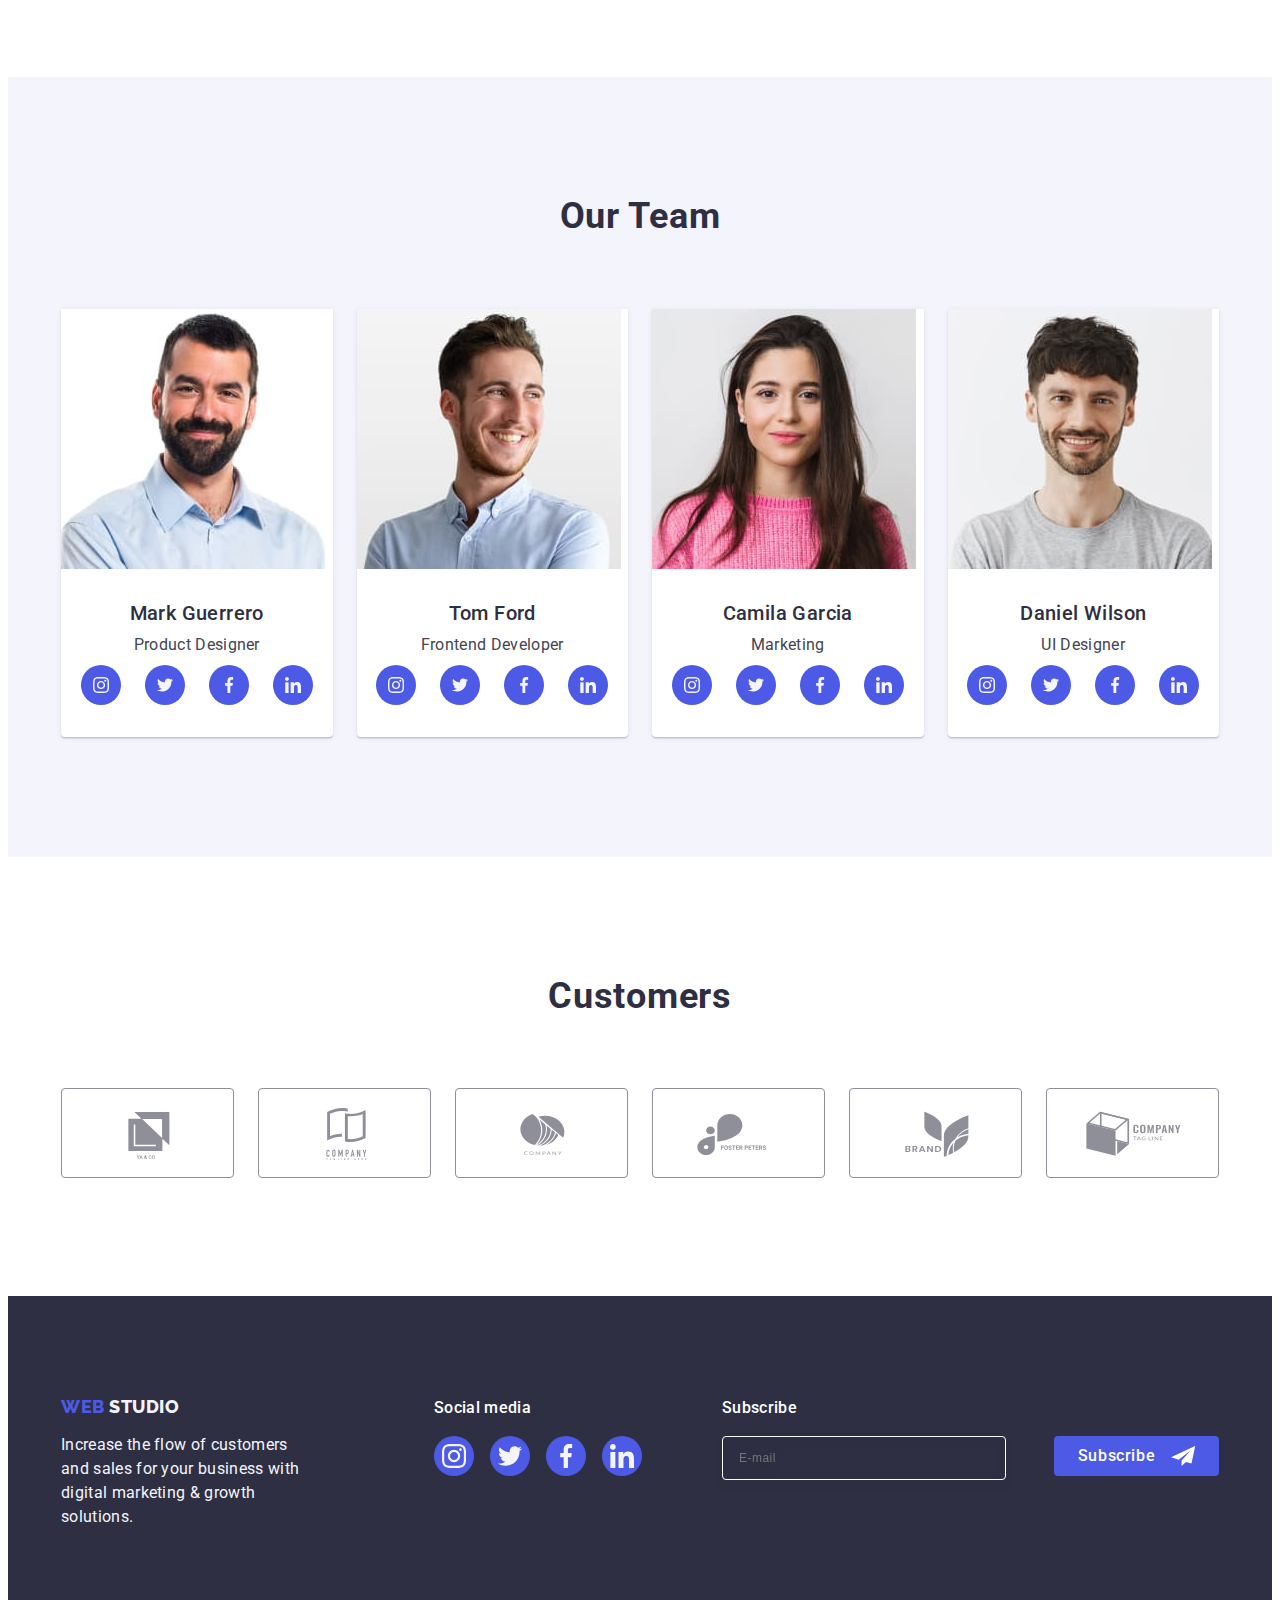
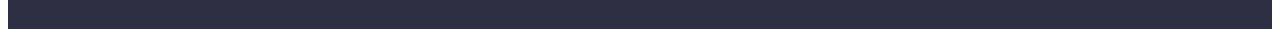
==== commit 09bccc40: "1111" ====
--- a/index.html
+++ b/index.html
@@ -356,7 +356,7 @@
             Increase the flow of customers and sales for your business with digital marketing & growth solutions.
           </p>
         </div>
-        <div>
+        <div class="sociable-footer-icon">
           <p class="small-text tex-footer-p">Social media</p>
           <ul class="social-list social-list-footer">
             <li class="social-list-item list">
--- a/css/styles.css
+++ b/css/styles.css
@@ -587,6 +587,7 @@
     align-items: center;
     justify-content: center;
     fill: transparent;
+    transition: background-color 250ms cubic-bezier(0.4, 0, 0.2, 1), border 250ms cubic-bezier(0.4, 0, 0.2, 1), fill 250ms cubic-bezier(0.4, 0, 0.2, 1);
 }
 .visually-hidden:checked + .modal-checkbox > .form-modal-checkbox > .icon-checkbox-custom {
     background-color:var(--accent-color);
@@ -598,7 +599,7 @@
     color: var(--checkbox-link-text-color);
 }
 .visually-hidden {
-    /* position: absolute;
+    position: absolute;
     width: 1px;
     height: 1px;
     margin: -1px;
@@ -608,7 +609,7 @@
     white-space: nowrap;
     clip-path: inset(100%);
     clip: rect(0 0 0 0);
-    overflow: hidden; */
+    overflow: hidden;
 }
 
 
@@ -617,6 +618,12 @@
     padding: 100px 0;
     background: #2E2F42;
 }
+.box-logo-footer{
+    margin-right: 120px;
+}
+.sociable-footer-icon{
+margin-right: 80px;
+}
 .link-footer{
     display: inline-block;
     margin-bottom: 16px;
@@ -635,7 +642,6 @@
 .foorer-box-social{
     display: flex;
     align-items: baseline;
-    gap: 120px;
 }
 .tex-footer-p{
     color: #FFFFFF;
